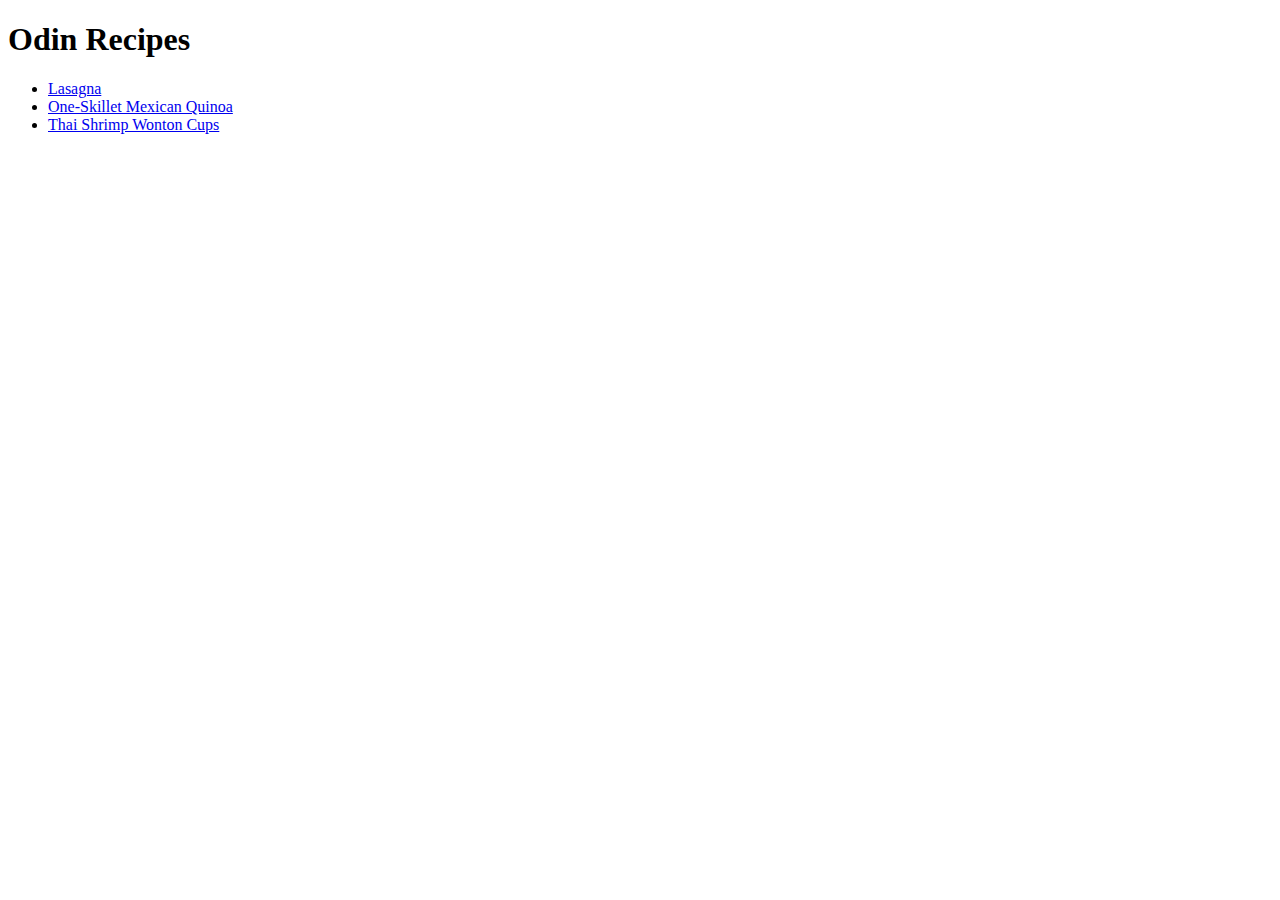
==== index.html @ 95a8a12e "add links to 3 hyperlinks" ====
<!DOCTYPE html>
<html lang="en">
<head>
	<meta charset="UTF-8">
	<meta http-equiv="X-UA-Compatible" content="IE=edge">
	<meta name="viewport" content="width=device-width, initial-scale=1.0">
	<title>Document</title>
</head>
<body>
	<!--My Recipes Web Site-->
	<h1>Odin Recipes</h1>
	<!--List of my recipes 3 of them-->
	  <ul>
		<li><a href="recipes/lasagna.html">Lasagna</a></li>
		<li><a href="recipes/Quinoa.html">One-Skillet Mexican Quinoa</a></li>
		<li><a href="recipes/Shrimp.html">Thai Shrimp Wonton Cups</a></li>
	  </ul>
</body>
</html>
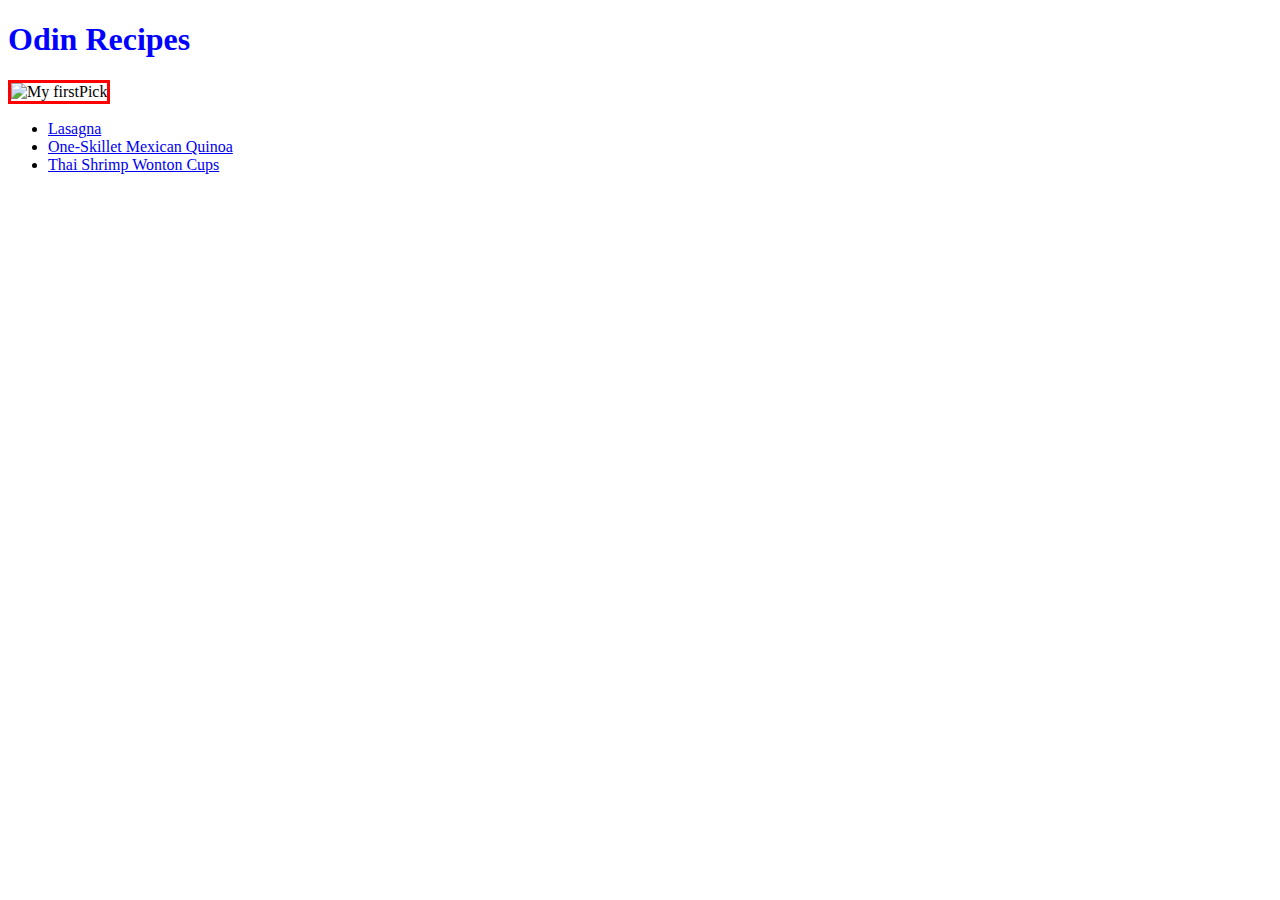
==== commit e5ae27d6: "add styling on h1 & new pic" ====
--- a/index.html
+++ b/index.html
@@ -8,12 +8,14 @@
 </head>
 <body>
 	<!--My Recipes Web Site-->
-	<h1>Odin Recipes</h1>
+	<h1 style="color: blue;" >Odin Recipes</h1>
+	<!--New image-->
+	<img src="recipes/img/women noddles.jpeg" style= "height: 300px; border: solid red; " alt="My firstPick">
 	<!--List of my recipes 3 of them-->
 	  <ul>
-		<li><a href="recipes/lasagna.html">Lasagna</a></li>
-		<li><a href="recipes/Quinoa.html">One-Skillet Mexican Quinoa</a></li>
-		<li><a href="recipes/Shrimp.html">Thai Shrimp Wonton Cups</a></li>
+		<li><a href="recipes/lasagna.html"target="_blank">Lasagna</a></li>
+		<li><a href="recipes/Quinoa.html"target="_blank">One-Skillet Mexican Quinoa</a></li>
+		<li><a href="recipes/Shrimp.html"target="_blank">Thai Shrimp Wonton Cups</a></li>
 	  </ul>
 </body>
 </html>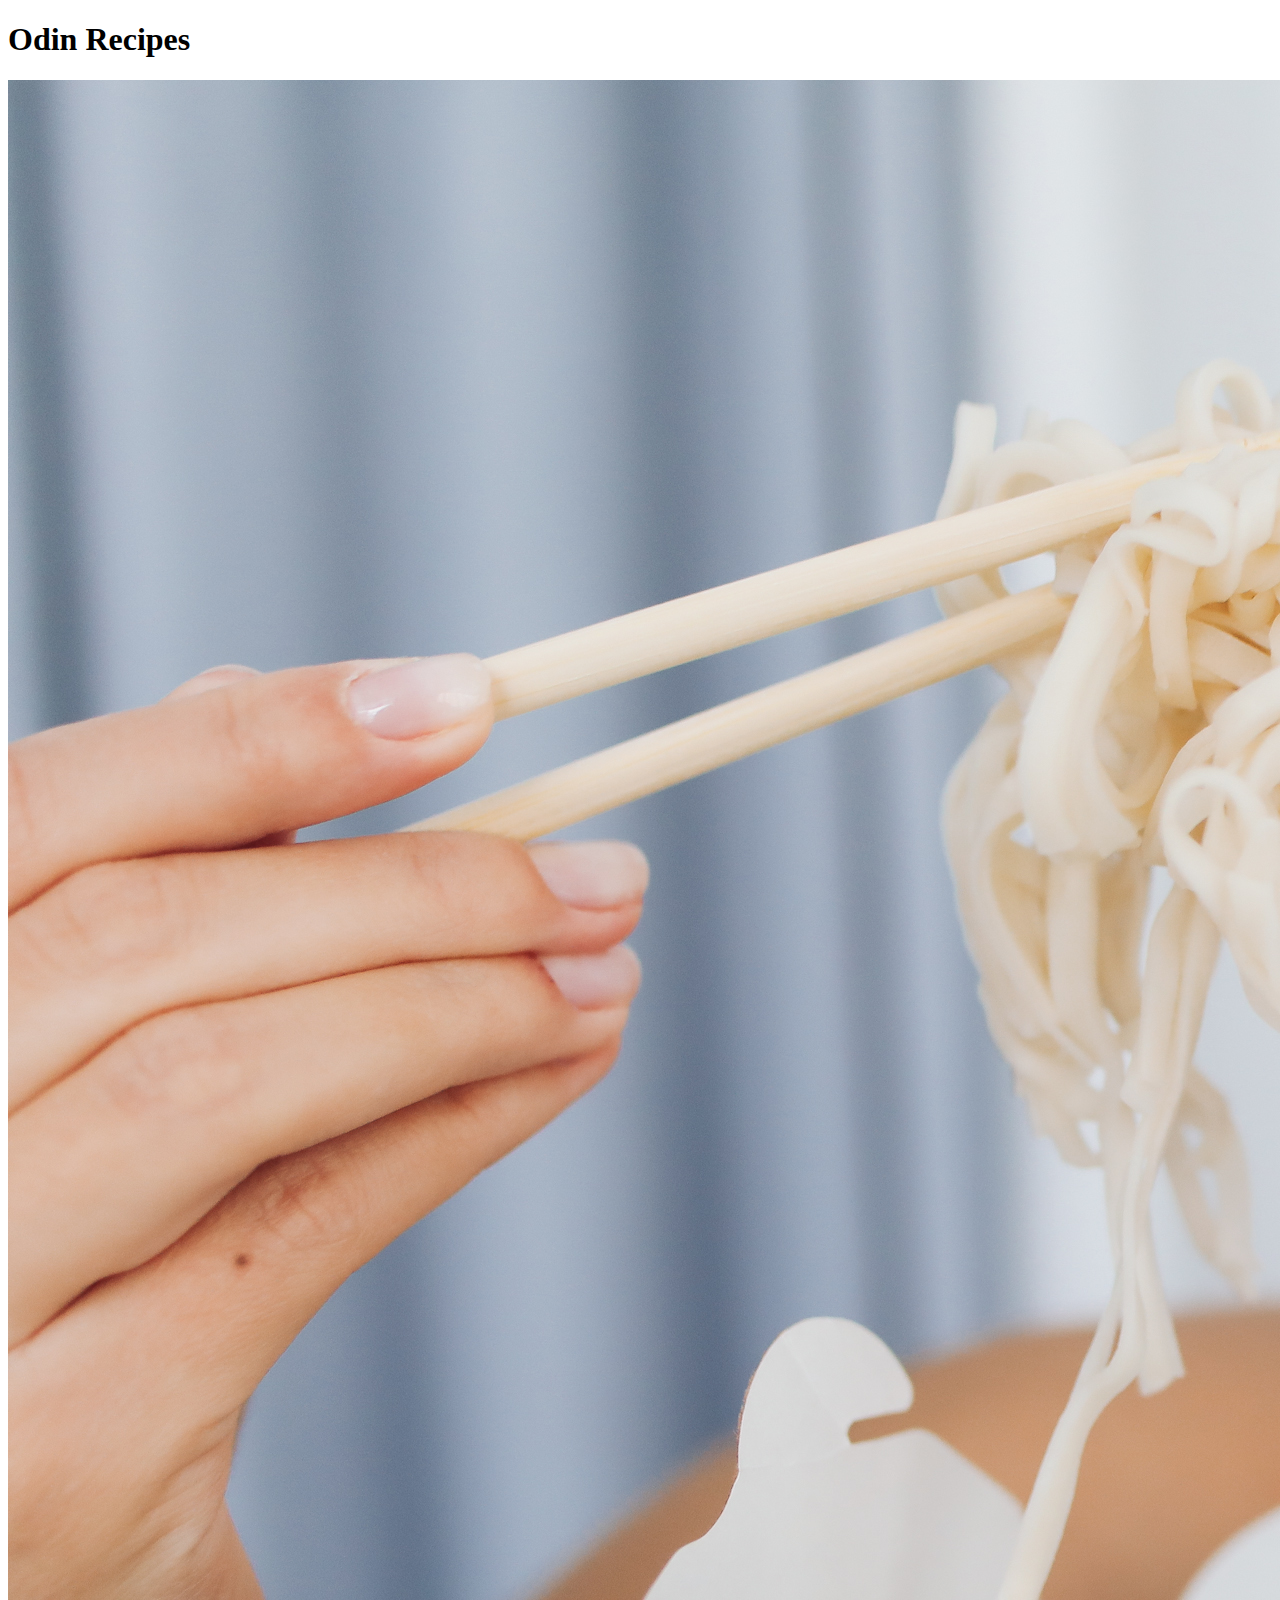
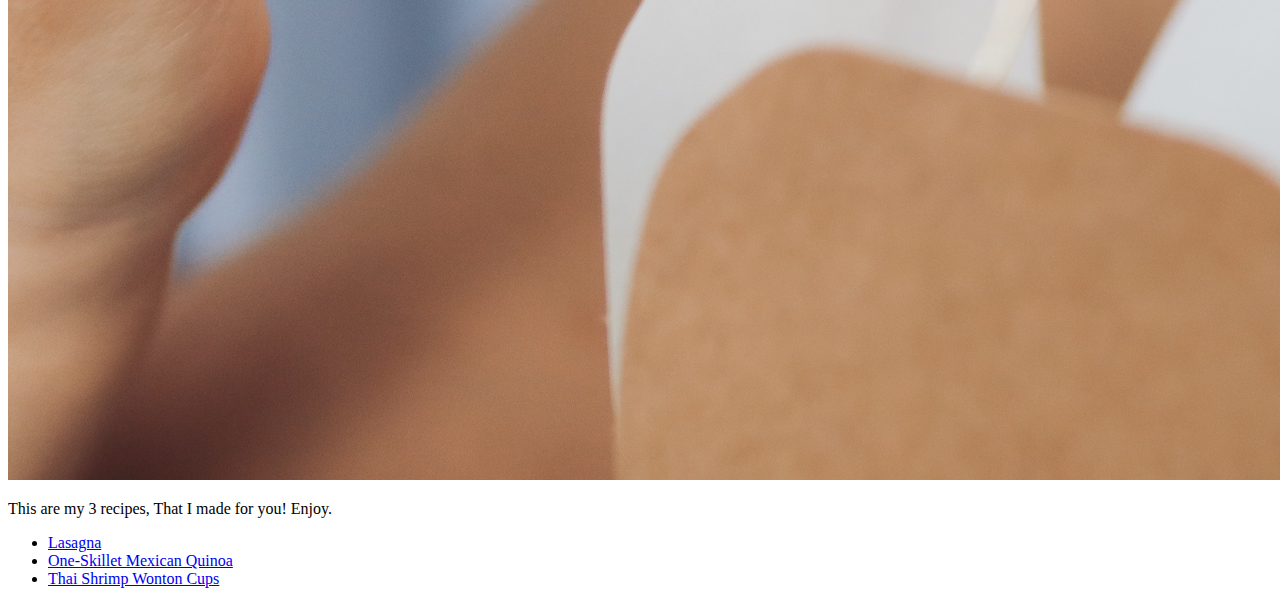
==== commit be1714f1: "add css, with id & class" ====
--- a/index.html
+++ b/index.html
@@ -5,17 +5,22 @@
 	<meta http-equiv="X-UA-Compatible" content="IE=edge">
 	<meta name="viewport" content="width=device-width, initial-scale=1.0">
 	<title>Document</title>
+	<link rel="stylesheet" href="recipes/css/style.css">
 </head>
 <body>
 	<!--My Recipes Web Site-->
-	<h1 style="color: blue;" >Odin Recipes</h1>
+	<h1 id="one">Odin Recipes</h1>
 	<!--New image-->
-	<img src="recipes/img/women noddles.jpeg" style= "height: 300px; border: solid red; " alt="My firstPick">
+	<img class="picture" src="recipes/img/women noddles.jpeg" alt="My firstPick">
 	<!--List of my recipes 3 of them-->
-	  <ul>
-		<li><a href="recipes/lasagna.html"target="_blank">Lasagna</a></li>
-		<li><a href="recipes/Quinoa.html"target="_blank">One-Skillet Mexican Quinoa</a></li>
-		<li><a href="recipes/Shrimp.html"target="_blank">Thai Shrimp Wonton Cups</a></li>
-	  </ul>
+	<div class="box">
+		<p class="box1" >This are my 3 recipes, That I made for you! Enjoy.</p>
+		  <ul class="box2">
+			<li><a href="recipes/lasagna.html"target="_blank">Lasagna</a></li>
+			<li><a href="recipes/Quinoa.html"target="_blank">One-Skillet Mexican Quinoa</a></li>
+			<li><a href="recipes/Shrimp.html"target="_blank">Thai Shrimp Wonton Cups</a></li>
+		  </ul>
+	</div>
+	  
 </body>
 </html>